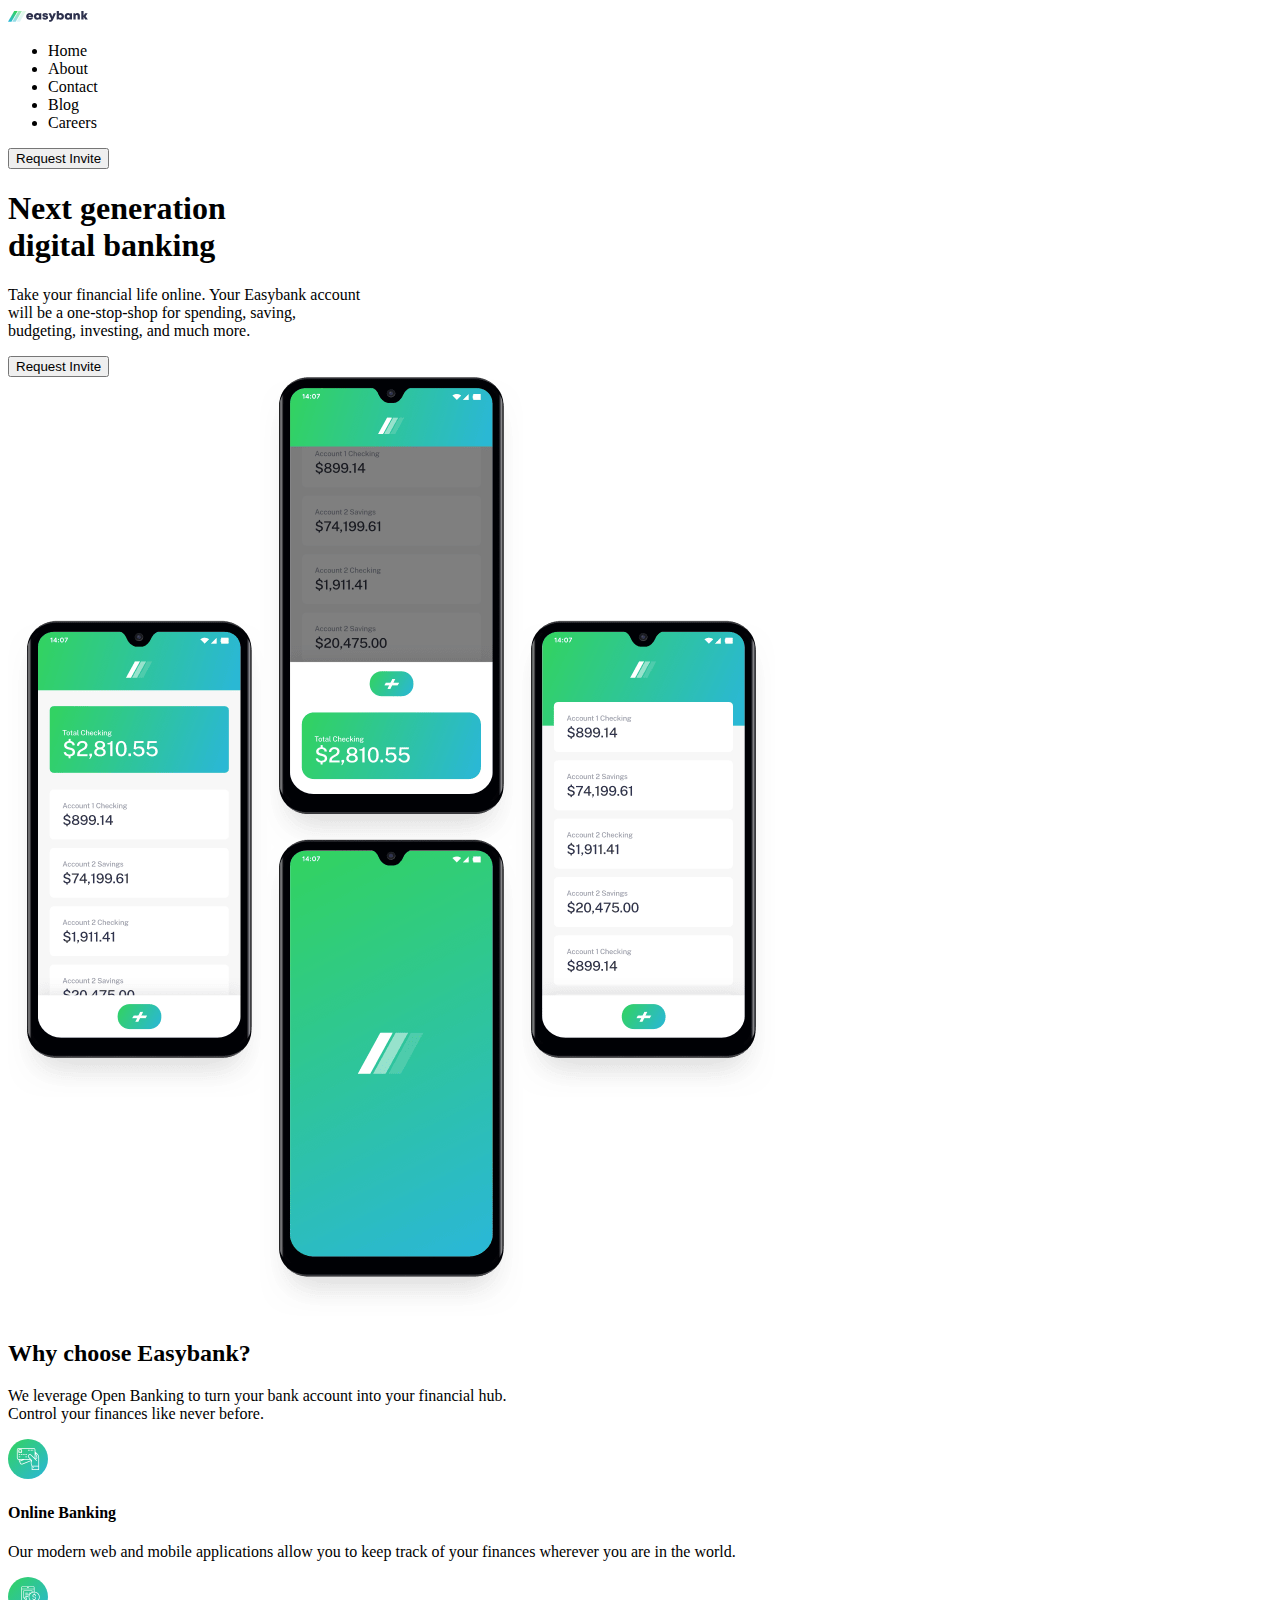
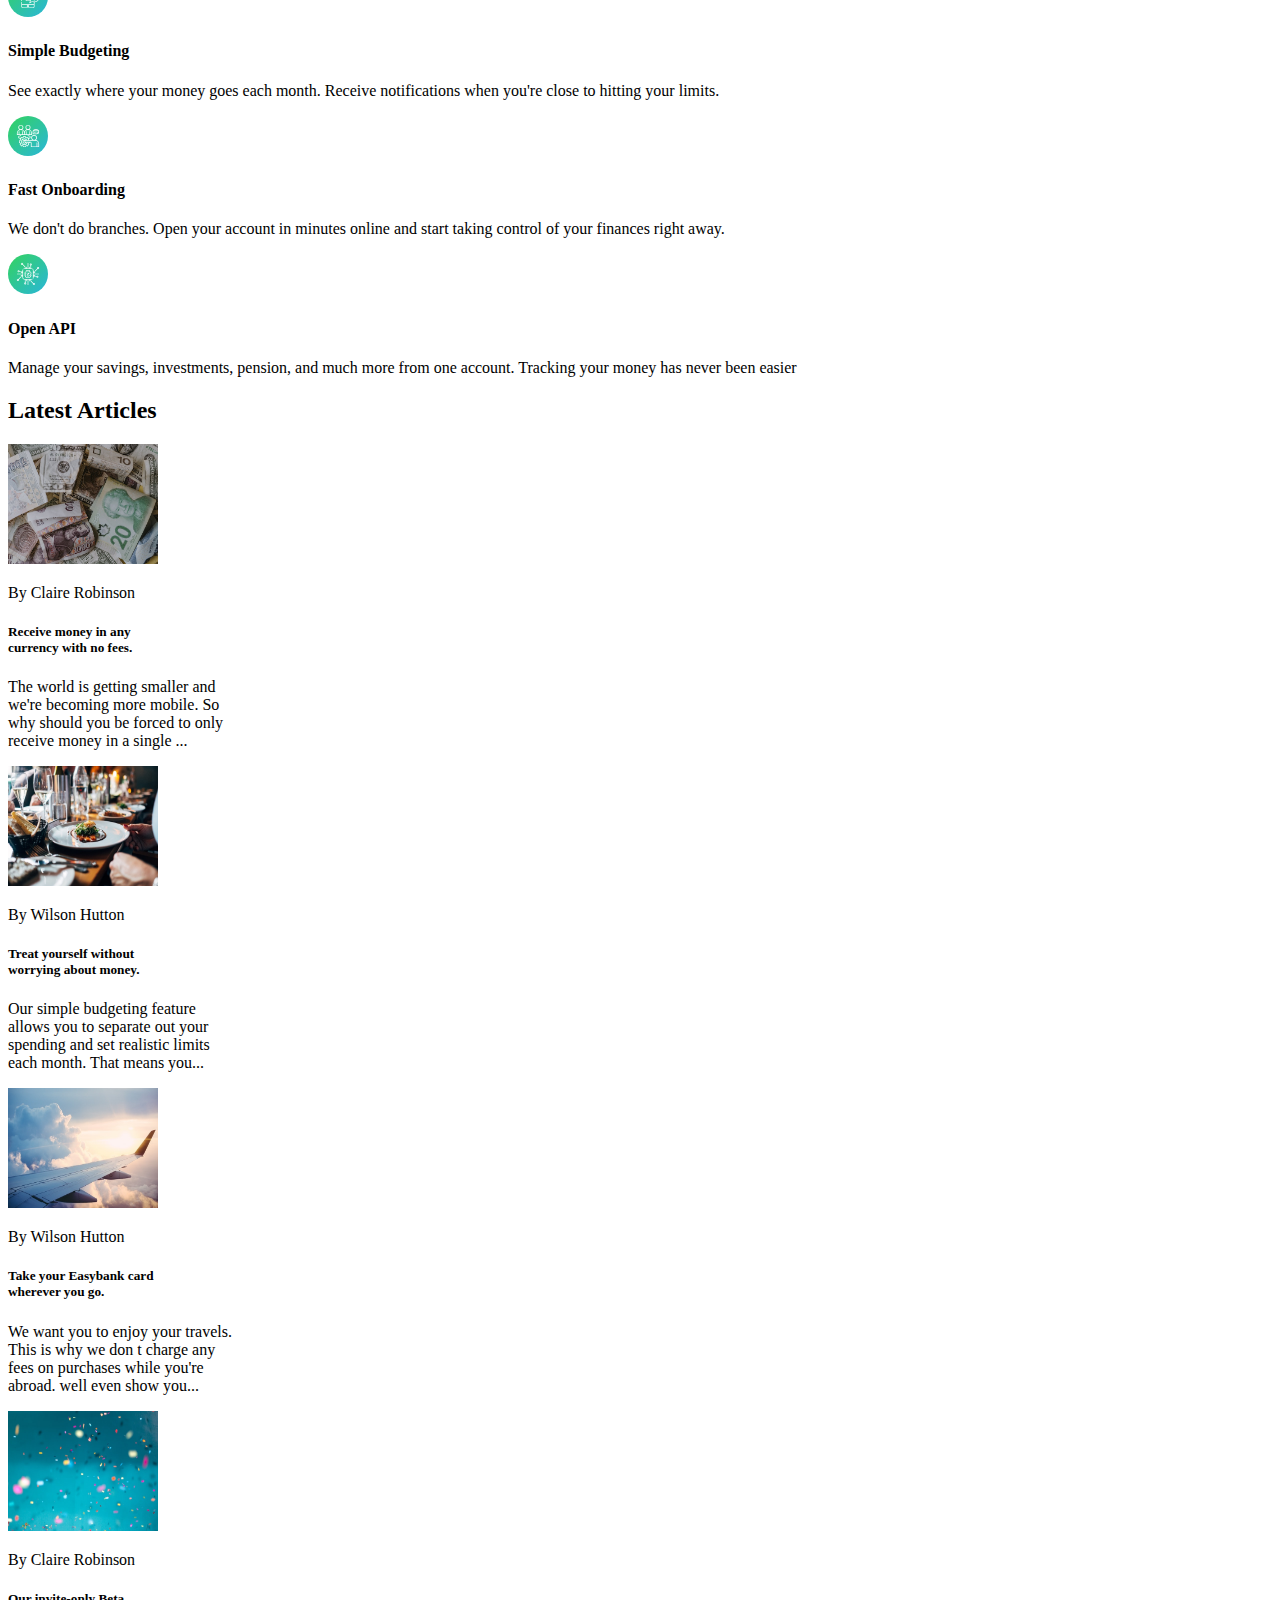
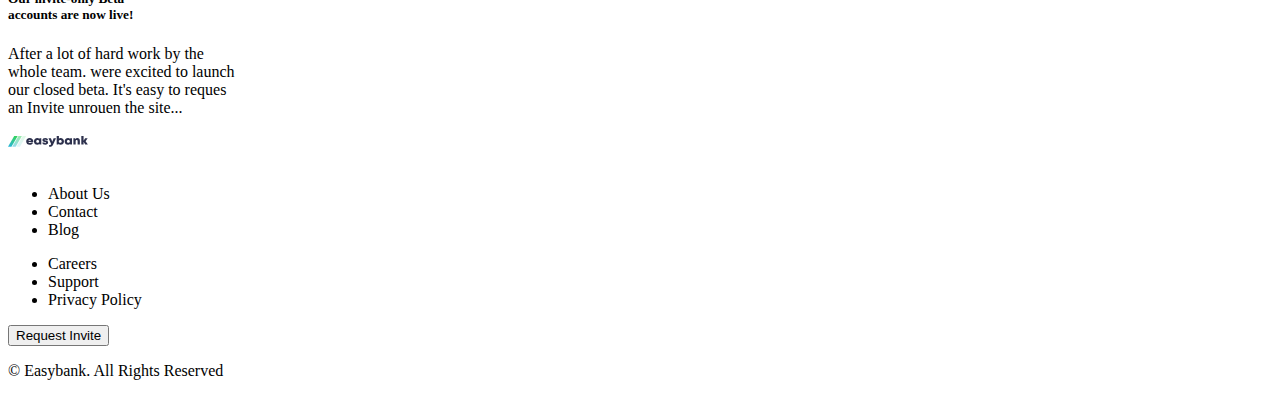
==== easy.html @ 7ee633f2 "js added" ====
<!DOCTYPE html>
<html>
    <head>
        <meta charset="utf-8">
        <meta http-equiv="X-UA-Compatible" content="IE=edge">
        <title>Easy-Bank Landing Page</title>
        <meta name="description" content="">
        <meta name="viewport" content="width=device-width, initial-scale=1">
        <link rel="stylesheet" href="./style.css">
    </head>
        
    <body>
         
      <header>
        <div class="logo">
            <img src="./images/logo.svg" width="80px">
        </div>

        <nav>
            <ul>
                <li>Home</li>
                <li>About</li>
                <li>Contact</li>
                <li>Blog</li>
                <li>Careers</li>
            </ul>
        </nav>

        <div>
            <button class="">Request Invite</button>
        </div>

      </header> 
      
      <!--Next generation Section-->
      <main>
         <!--<div class="container">-->
            <div class="left">
                <h1>Next generation <br>digital banking</h1>
                <p class="">Take your financial life online. Your Easybank account<br> will be a one-stop-shop for spending, saving, <br> budgeting, investing, and much more.</p>
                <div><button>Request Invite</button></div>
            </div>
            <div class="right">
                <!--<img class="img-bgdesk" src="./images/bg-intro-desktop.svg" width="100%" height="100%">-->
                <img class="img-mockups" src="./images/image-mockups.png" >
            </div>
         <!--</div>-->
      </main> 

      <!--Why Choose EasyBank Section-->
      <section class="features">
        <div >
            <h2>Why choose Easybank?</h2>
            <p>We leverage Open Banking to turn your bank account into your financial hub.<br>Control your finances like never before.</p>
        </div>
        <div class="features-boxes">
            <div>
                <img src="./images/icon-online.svg" width="40px" >
                <h4>Online Banking</h4>
                <p>Our modern web and mobile applications allow you to keep track of your finances wherever you are in the world.</p>
            </div>
            <div>
                <img src="./images/icon-budgeting.svg" width="40px" >
                <h4>Simple Budgeting</h4>
                <p>See exactly where your money goes each month. Receive notifications when you're close to hitting your limits.</p>
            </div>
            <div>
                <img src="./images/icon-onboarding.svg" width="40px">
                <h4>Fast Onboarding</h4>
                <p>We don't do branches. Open your account in minutes online and start taking control of your finances right away.</p>
            </div>
            <div>
                <img src="./images/icon-api.svg" width="40px" >
                <h4>Open API</h4>
                <p>Manage your savings, investments, pension, and much more from one account. Tracking your money has
                    never been easier</p>
            </div>
        </div>
      </section>

      <!--Latest Articles Section-->
      <section class="extras">
        <h2>Latest Articles</h2>
       <div class="extras-container">
            <div>
            <img src="./images/image-currency.jpg" width="150px" height="120px">
           <!--</div>
            <div class="extra-boxes">-->  
                <p class="">By Claire Robinson</p>
                <h5 class="">Receive money in any <br>currency with no fees.</h5>
                <p class="">The world is getting smaller and<br>we're becoming more mobile. So<br> why should you be forced to only<br> receive money in a single ...</p>
            </div>
            <div>
                <img src="./images/image-restaurant.jpg" width="150px" height="120px">
            <!--</div>
            <div class="extra-boxes">    -->
                <p class="">By Wilson Hutton</p>
                <h5 class="">Treat yourself without <br>worrying about money.</h5>
                <p class="">Our simple budgeting feature <br>allows you to separate out your <br>spending and set realistic limits<br> each month. That means you...</p>
            </div>
            <div>
                <img src="./images/image-plane.jpg" width="150px" height="120px">
                <p class="">By Wilson Hutton</p>
                <h5 class="">Take your Easybank card <br>wherever you go.</h5>
                <p class="">We want you to enjoy your travels.<br>This is why we don t charge any<br> fees on purchases while you're<br> abroad. well even show you...</p>
            </div>
            <div>
                <img src="./images/image-confetti.jpg" width="150px" height="120px">
                <p class="">By Claire Robinson</p>
                <h5 class="">Our invite-only Beta<br> accounts are now live!</h5>
                <p class="">After a lot of hard work by the<br>whole team. were excited to launch<br>our closed beta. It's easy to reques<br> an Invite unrouen the site...</h6>
            </div>

        </div>
      </section>
      
      <footer>
        <div>
            <div class="footer-logo">
                <img src="./images/logo.svg" width="80px" >
            </div>
            <div class="sm-icons">
                <img src="./images/icon-facebook.svg" width="10px" height="10px">
                <img src="./images/icon-youtube.svg" width="10px" height="10px">
                <img src="./images/icon-twitter.svg" width="10px" height="10px" >
                <img src="./images/icon-pinterest.svg" width="10px" height="10px">
                <img src="./images/icon-instagram.svg" width="10px" height="10px">
            </div>
        </div>

        <div>
            <ul>
                <li>About Us</li>
                <li>Contact</li>
                <li>Blog</li>
            </ul>
        </div>
        <div>
            <ul>
                <li>Careers</li>
                <li>Support</li>
                <li>Privacy Policy</li>
            </ul>
        </div>

        <div>
            <button class="">Request Invite</button>
            <p>© Easybank. All Rights Reserved</p>
        </div>
      </footer>
        <script src="easy.js" async defer></script>
    </body>
</html>
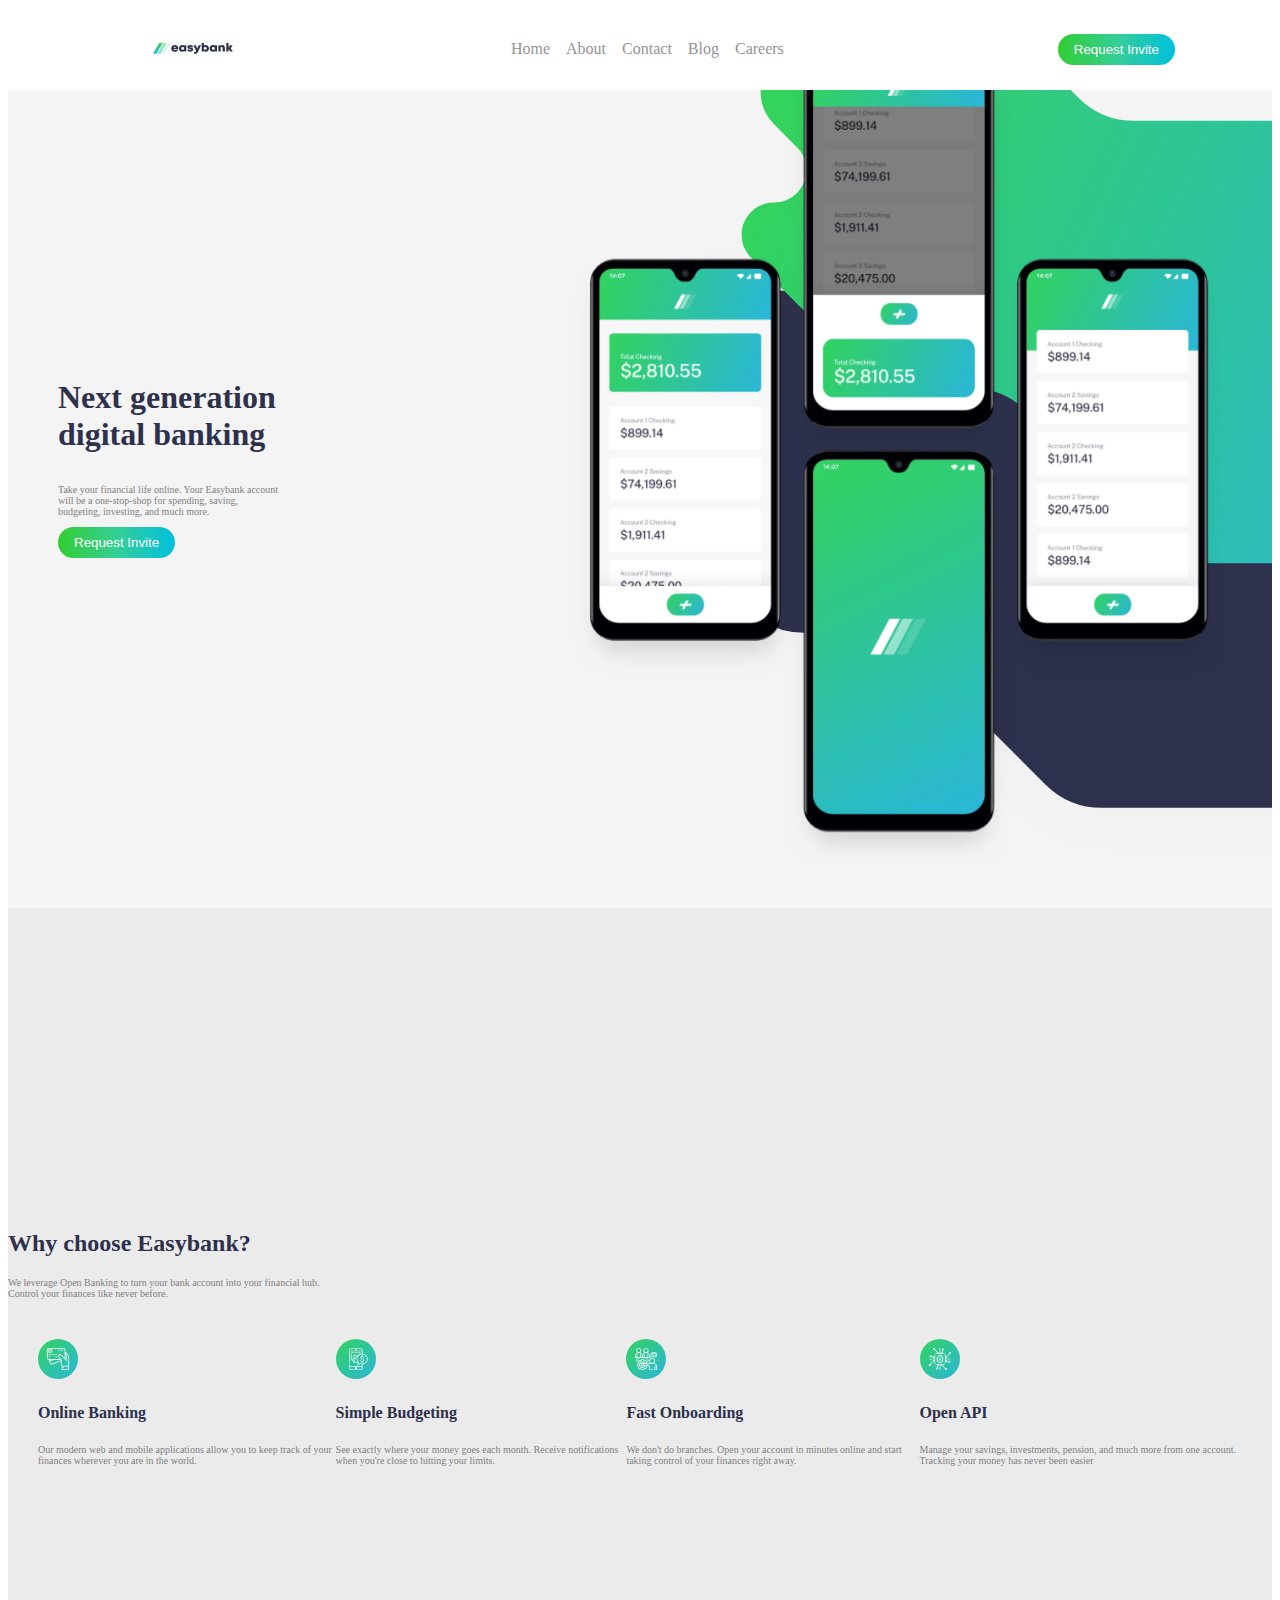
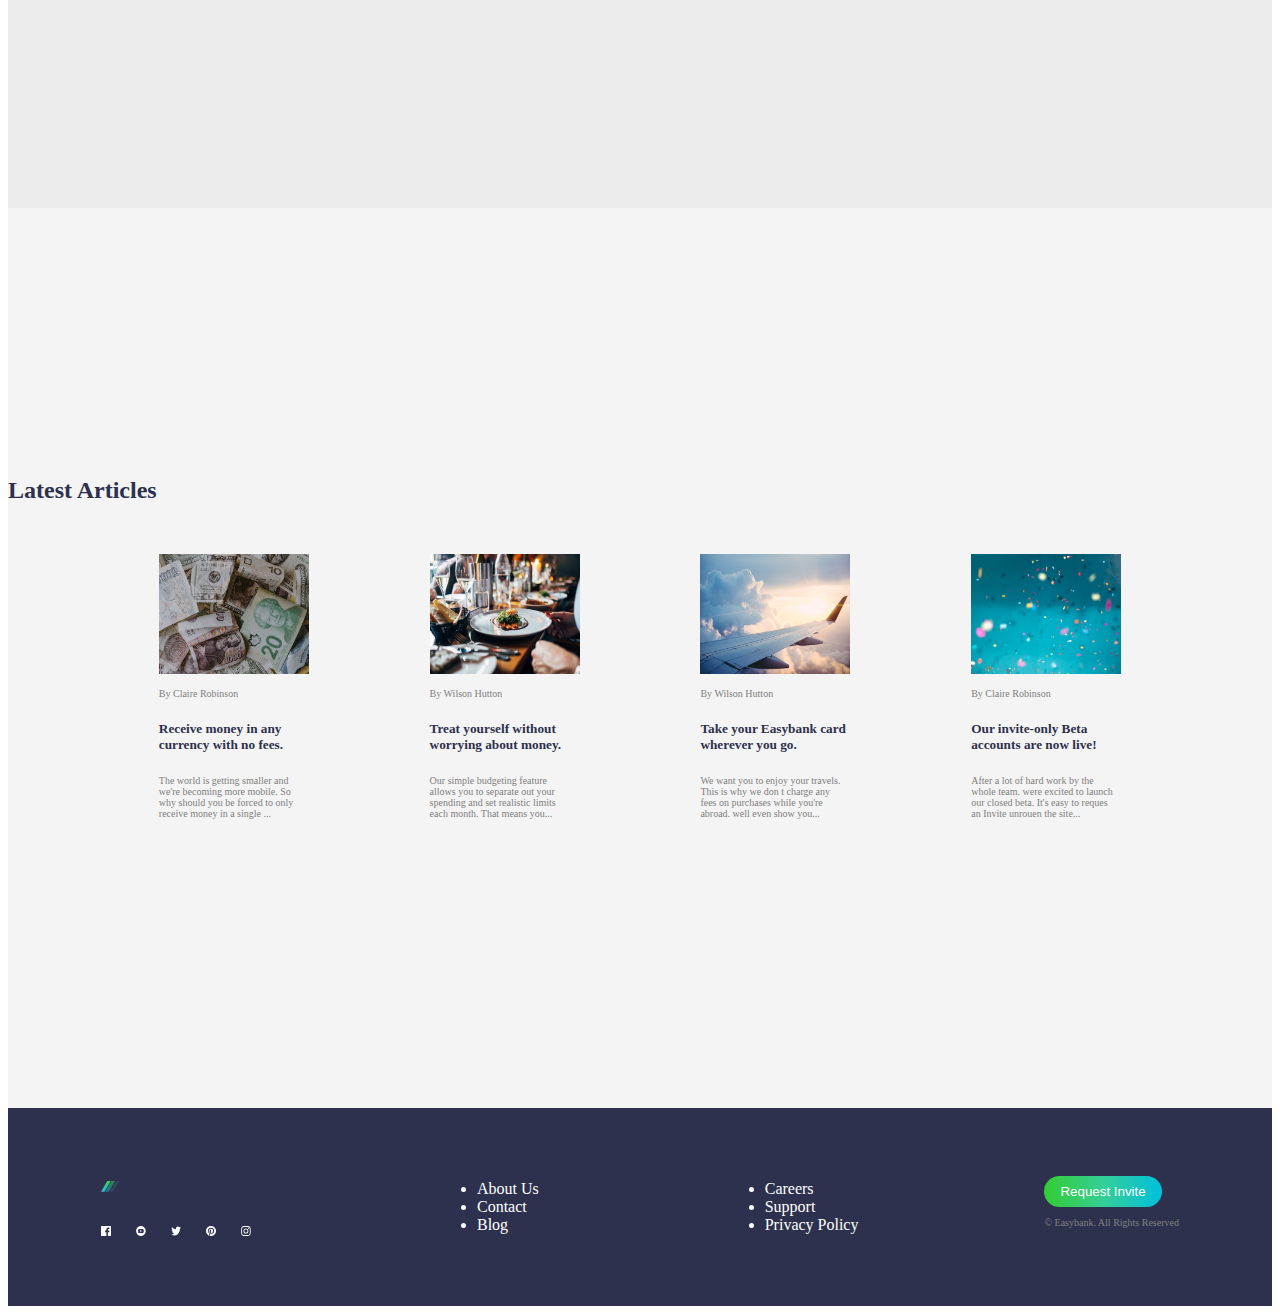
==== commit 776bdb00: "change name" ====
--- a/easy.html
+++ b/easy.html
@@ -6,7 +6,7 @@
         <title>Easy-Bank Landing Page</title>
         <meta name="description" content="">
         <meta name="viewport" content="width=device-width, initial-scale=1">
-        <link rel="stylesheet" href="./style.css">
+        <link rel="stylesheet" href="./easy.css">
     </head>
         
     <body>
--- a/easy.css
+++ b/easy.css
@@ -0,0 +1,188 @@
+Family: Public Sans (https://fonts.google.com/specimen/Public+Sans)
+Weights: 300, 400, 700;
+
+body {
+    margin: 0;
+    box-sizing: border-box;
+}
+
+header {
+    display: flex;
+    width: 100%;
+    justify-content: space-around;
+    align-items: center;
+    padding: 1rem;
+    position: fixed;
+    background-color: white;
+    z-index: 1000;
+}
+
+nav {
+    display: flex;
+    align-items: center;
+    column-gap: 25px;
+}
+
+.logo {
+    width: 60px;
+}
+
+nav ul {
+    display: flex;
+    justify-content: space-between;
+    align-items: center;
+}
+
+nav ul li {
+    list-style: none;
+    margin-right: 1rem;
+    color: hsl(0, 0%, 58%);
+}
+
+button {
+    padding: 0.5rem 1rem;
+    border: none;
+    background: linear-gradient(to right, limegreen, rgb(53, 206, 150), #00c0dd );
+    color: white;
+    border-radius: 20px;
+}
+
+main {
+    height: 100vh;
+    width: 100%;
+    display: flex;
+    align-items: center;
+    justify-content: center;
+    background-color: rgba(243, 243, 243, 0.934);
+}
+
+/*.parent-flex {
+   /*height: 100vh;
+    width: 100vw;
+    display: flex;
+    align-items: center;
+   /* justify-content: center;
+    background-color: rgb(241, 241, 241);*/
+
+/*.container {
+    height: 100%;
+    width: 100vw;
+    display: flex;
+    background-color: white;
+}*/
+
+.left {
+    display: flex;
+    position: ;
+    width: 40%;
+    height: 100%;
+    flex-direction: column;
+    justify-content: center;
+    align-items: left;
+    padding: 20px;
+    margin: 20px 30px;
+}
+
+.right {
+    width: 60%;
+    align-items: right;
+    background-image: url(./images/bg-intro-desktop.svg);
+    background-repeat: no-repeat;
+    background-size:cover;
+    
+    
+}
+
+.img-mockups {
+    position: sticky;
+    
+    right: -14%;
+    width: 650px;
+    height: 820px;
+}
+.features {
+    height: 100vh;
+    width: 100%;
+    display: flex;
+    align-items: start;
+    justify-content: center;
+    flex-direction: column;
+    background-color: rgb(235, 235, 235);
+}
+
+.features-boxes {
+    display: flex;
+    justify-content: space-around;
+    padding: 30px;
+}
+
+h1 {
+    color: hsl(233, 26%, 24%);
+}
+
+h2 {
+    justify-content: center;
+    color: hsl(233, 26%, 24%);
+}
+
+h4 {
+    color: hsl(233, 26%, 24%);
+}
+h5 {
+    color: hsl(233, 26%, 24%);
+}
+
+p {
+    font-size: 10px;
+    color: grey;
+}
+
+.extras {
+    height: 100vh;
+    width: 100%;
+    display: flex;
+    justify-content: center;
+    flex-direction: column;
+    background-color: rgb(244, 244, 244);
+    
+}
+
+.extras-container {
+    display: flex;
+    justify-content: space-evenly;
+    padding: 30px;
+    align-items: stretch;
+    
+}
+.extras-boxes {
+    display: flex;
+    flex-direction: column;
+    justify-content: space-between;
+    padding: 30px;
+    align-items: center;
+    background-color: white;
+    border-radius: 10px;
+    box-shadow: 0 0 10px 0 rgba(255, 255, 255, 0.1);
+}
+
+footer {
+    height: 22lvh;
+    width: 100%;
+    display: flex;
+    align-items: center;
+    justify-content: space-around;
+    background-color: hsl(233, 26%, 24%);
+    color: white;
+   
+}
+
+.sm-icons {
+    display: flex;
+    align-items: center;
+    column-gap: 25px;
+    justify-content: space-between;
+    margin-top: 30px;
+   
+}
+
+ 